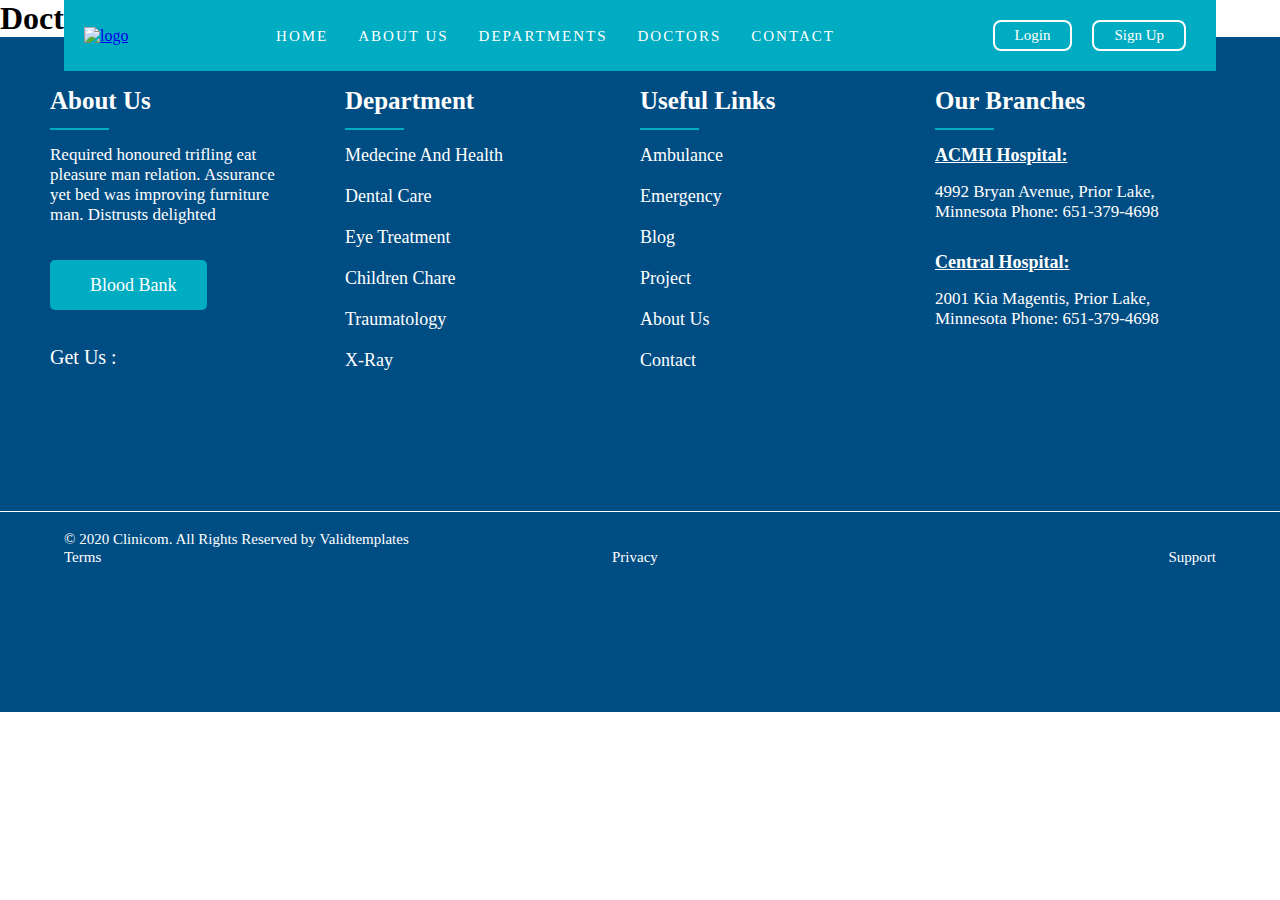
==== AboutUs.html @ e4741b57 "Add bootstrap bundle library" ====
<!DOCTYPE html>
<html lang="en">

<head>
    <meta charset="UTF-8">
    <meta http-equiv="X-UA-Compatible" content="IE=edge">
    <meta name="viewport" content="width=device-width, initial-scale=1.0">
    <title>About Us</title>
    <link rel="icon" type="image/png" href="Images/favicon.png" />
    <link rel="stylesheet" href="Fonts/all.min.css" />
    <link rel="stylesheet" href="Fonts/fontawesome.min.css" />
    <link rel="stylesheet" href="CSS/lib/bootstrap.min.css" />
    <script src="https://cdn.jsdelivr.net/npm/bootstrap@5.1.3/dist/js/bootstrap.bundle.min.js" integrity="sha384-ka7Sk0Gln4gmtz2MlQnikT1wXgYsOg+OMhuP+IlRH9sENBO0LRn5q+8nbTov4+1p" crossorigin="anonymous"></script>
    <link rel="stylesheet" href="CSS/style.css">
</head>

<body>
    <header>
        <div class="aboutus-container">
            <nav>
                <div class="logo"><a href="index.html"><img src="Images/logo-light.png" alt="logo"></a></div>
                <ul class="menu">
                    <li>
                        <a href="index.html">Home</a>
                    </li>
                    <li>
                        <a href="AboutUs.html">About Us</a>
                    </li>
                    <li>
                        <a href="Departments.html">Departments</a>
                    </li>
                    <li>
                        <a href="Doctors.html">Doctors</a>
                    </li>
                    <li>
                        <a href="ContactUs.html">Contact</a>
                    </li>
                </ul>

                <div class="buttons">
                    <a href="login.html"><button class="login-btn">Login</button></a>
                    <a href="SignUp.html"><button class="register-btn">Sign up</button></a>
                </div>
            </nav>
            <h1><i class="fas fa-user-md"></i>Doctors</h1>
        </div>
    </header>
  
    <footer>
        <div class="container">
            <div class="footer-sections">
                <section>
                    <h2>About Us</h2>
                    <p class="details">Required honoured trifling eat pleasure man relation. Assurance yet bed was
                        improving furniture
                        man. Distrusts delighted
                    </p>
                    <a href="#" class="blood-btn"><i class="fas fa-plus"></i>Blood Bank</a>
                    <p class="contacts"> <span>Get Us : </span>
                        <a href="https://www.facebook.com/"><i class="fab fa-facebook-f"></i></a>
                        <a href="https://mobile.twitter.com/home"><i class="fab fa-twitter"></i></a>
                        <a href="https://www.whatsapp.com/"><i class="fab fa-whatsapp"></i></a>
                        <a href="https://www.instagram.com/"><i class="fab fa-instagram"></i></a>
                    </p>
                </section>
                <section>
                    <h2>Department</h2>
                    <ul>
                        <li><a href="#">Medecine and Health</a></li>
                        <li><a href="#">Dental Care</a></li>
                        <li><a href="#">Eye Treatment</a></li>
                        <li><a href="#">Children Chare</a></li>
                        <li><a href="#">Traumatology</a></li>
                        <li><a href="#">X-ray</a></li>
                    </ul>
                </section>
                <section>
                    <h2>Useful Links</h2>
                    <ul>
                        <li><a href="#">Ambulance</a></li>
                        <li><a href="#">Emergency</a></li>
                        <li><a href="#">Blog</a></li>
                        <li><a href="#">Project</a></li>
                        <li><a href="AboutUs.html">About us</a></li>
                        <li><a href="ContactUs.html">contact</a></li>
                    </ul>
                </section>
                <section>
                    <h2>Our Branches</h2>
                    <h3><u>ACMH Hospital:</u></h3>
                    <p>4992 Bryan Avenue, Prior Lake, Minnesota
                        Phone: 651-379-4698</p>
                    <h3><u>Central Hospital:</u></h3>
                    <p> 2001 Kia Magentis, Prior Lake, Minnesota
                        Phone: 651-379-4698</p>
                </section>
            </div>
            <div class="copywrite">
                <section>
                    <div class="row">
                        <div class="col-md-9 col-12">
                            <p>
                                &#169; 2020 <span>Clinicom.</span> All Rights Reserved by <span>validtemplates</span>
                            </p>
                        </div>
                        <div class="col-md-3 col-12">
                            <ul>
                                <li><a href="#">terms</a></li>
                                <li><a href="#">privacy</a></li>
                                <li><a href="#">support</a></li>
                            </ul>
                        </div>
                    </div>
                </section>

            </div>

        </div>
    </footer>

</body>
---- CSS/style.css ----
* {
  margin: 0px;
  padding: 0px;
  -webkit-box-sizing: border-box;
          box-sizing: border-box;
}

@font-face {
  font-family: "regular";
  src: url(../Fonts/Inter-Regular.ttf);
}

@font-face {
  font-family: "semibold";
  src: url(../Fonts/Inter-SemiBold.ttf);
}

@font-face {
  font-family: "bold";
  src: url(../Fonts/Inter-Bold.ttf);
}

/* for the background*/
@-webkit-keyframes bg-pan-bottom {
  0% {
    background-position: 50% 0;
  }
  100% {
    background-position: 50% 100%;
  }
}

@keyframes bg-pan-bottom {
  0% {
    background-position: 50% 0;
  }
  100% {
    background-position: 50% 100%;
  }
}

/**
 * ----------------------------------------
 * animation color-change-2x
 * ----------------------------------------
 */
@-webkit-keyframes color-change-2x {
  0% {
    background: #00acc1;
  }
  100% {
    background: #004d83;
  }
}

@keyframes color-change-2x {
  0% {
    background: #00acc1;
  }
  100% {
    background: #004d83;
  }
}

/**
 * ----------------------------------------
 * animation heartbeat
 * ----------------------------------------
 */
@-webkit-keyframes heartbeat {
  from {
    -webkit-transform: scale(1);
    transform: scale(1);
    -webkit-transform-origin: center center;
    transform-origin: center center;
    -webkit-animation-timing-function: ease-out;
    animation-timing-function: ease-out;
  }
  10% {
    -webkit-transform: scale(0.91);
    transform: scale(0.91);
    -webkit-animation-timing-function: ease-in;
    animation-timing-function: ease-in;
  }
  17% {
    -webkit-transform: scale(0.98);
    transform: scale(0.98);
    -webkit-animation-timing-function: ease-out;
    animation-timing-function: ease-out;
  }
  33% {
    -webkit-transform: scale(0.87);
    transform: scale(0.87);
    -webkit-animation-timing-function: ease-in;
    animation-timing-function: ease-in;
  }
  45% {
    -webkit-transform: scale(1);
    transform: scale(1);
    -webkit-animation-timing-function: ease-out;
    animation-timing-function: ease-out;
  }
}

@keyframes heartbeat {
  from {
    -webkit-transform: scale(1);
    transform: scale(1);
    -webkit-transform-origin: center center;
    transform-origin: center center;
    -webkit-animation-timing-function: ease-out;
    animation-timing-function: ease-out;
  }
  10% {
    -webkit-transform: scale(0.91);
    transform: scale(0.91);
    -webkit-animation-timing-function: ease-in;
    animation-timing-function: ease-in;
  }
  17% {
    -webkit-transform: scale(0.98);
    transform: scale(0.98);
    -webkit-animation-timing-function: ease-out;
    animation-timing-function: ease-out;
  }
  33% {
    -webkit-transform: scale(0.87);
    transform: scale(0.87);
    -webkit-animation-timing-function: ease-in;
    animation-timing-function: ease-in;
  }
  45% {
    -webkit-transform: scale(1);
    transform: scale(1);
    -webkit-animation-timing-function: ease-out;
    animation-timing-function: ease-out;
  }
}

/* navbar */
nav {
  width: 90%;
  right: 0;
  left: 0;
  top: 0;
  margin: auto;
  display: -webkit-box;
  display: -ms-flexbox;
  display: flex;
  -webkit-box-align: center;
      -ms-flex-align: center;
          align-items: center;
  -ms-flex-line-pack: center;
      align-content: center;
  -webkit-box-pack: justify;
      -ms-flex-pack: justify;
          justify-content: space-between;
  position: fixed;
  overflow: hidden;
  -webkit-transition: 1s;
  transition: 1s;
  padding: 10px 20px;
  background: #00acc1;
  z-index: 999;
}

nav ul {
  display: -webkit-box;
  display: -ms-flexbox;
  display: flex;
  -webkit-box-align: center;
      -ms-flex-align: center;
          align-items: center;
  -ms-flex-line-pack: center;
      align-content: center;
  -webkit-box-pack: justify;
      -ms-flex-pack: justify;
          justify-content: space-between;
  list-style: none;
  margin: 10px 15px;
}

nav ul li {
  margin: 0px 15px;
}

nav ul li a {
  text-decoration: none;
  color: white;
  font-size: 15px;
  font-family: "regular";
  text-transform: uppercase;
  letter-spacing: 2px;
}

nav ul li a:hover {
  color: #004d83;
  text-decoration: none;
}

nav .buttons {
  display: -webkit-box;
  display: -ms-flexbox;
  display: flex;
  -webkit-box-align: center;
      -ms-flex-align: center;
          align-items: center;
  -ms-flex-line-pack: center;
      align-content: center;
  -webkit-box-pack: justify;
      -ms-flex-pack: justify;
          justify-content: space-between;
}

nav .buttons a {
  text-decoration: none;
}

nav .buttons a button {
  font-size: 15px;
  font-family: "bold";
  color: white;
  text-transform: capitalize;
  background: none;
  border: 2px solid white;
  border-radius: 8px;
  padding: 5px 20px;
  margin: 10px;
  outline: none;
}

nav .buttons a button:hover {
  background-color: white;
  color: #00acc1;
}

/* footer*/
footer .container {
  position: relative;
  height: 75vh;
  width: 100%;
  max-width: 100%;
  background-image: url(../Images/footer-bg.png);
  background-size: cover;
  overflow: hidden;
}

footer .container::before {
  content: "";
  position: absolute;
  left: 0;
  right: 0;
  bottom: 0;
  top: 0;
  background-color: #004d83;
  background-position: center;
  background-repeat: no-repeat;
  z-index: -1;
}

footer .container .footer-sections {
  display: -webkit-box;
  display: -ms-flexbox;
  display: flex;
  -webkit-box-pack: justify;
      -ms-flex-pack: justify;
          justify-content: space-between;
  -webkit-box-orient: horizontal;
  -webkit-box-direction: normal;
      -ms-flex-direction: row;
          flex-direction: row;
  margin: 50px;
}

footer .container .footer-sections section {
  width: 70%;
  -webkit-box-orient: vertical;
  -webkit-box-direction: normal;
      -ms-flex-direction: column;
          flex-direction: column;
}

footer .container .footer-sections section h2 {
  font-size: 25px;
  font-family: "semibold";
  text-transform: capitalize;
  color: white;
  position: relative;
}

footer .container .footer-sections section h2::after {
  content: "";
  position: absolute;
  width: 20%;
  bottom: -15px;
  left: 0;
  height: 2px;
  background: #00acc1;
}

footer .container .footer-sections section ul {
  list-style: none;
  margin: 30px auto;
}

footer .container .footer-sections section ul li {
  margin: 20px auto;
}

footer .container .footer-sections section ul li a {
  text-transform: capitalize;
  text-decoration: none;
  font-size: 18px;
  font-family: "regular";
  color: white;
}

footer .container .footer-sections section ul li a:hover {
  color: #00acc1;
}

footer .container .footer-sections section p {
  width: 80%;
  font-family: "regular";
  font-size: 17px;
  color: white;
}

footer .container .footer-sections section .details {
  margin-top: 30px;
  margin-bottom: 50px;
}

footer .container .footer-sections section h3 {
  font-family: "semibold";
  font-size: 18px;
  color: white;
  margin-top: 30px;
  margin-bottom: 16px;
  text-transform: capitalize;
}

footer .container .footer-sections section .blood-btn {
  text-decoration: none;
  color: white;
  font-size: 18px;
  font-family: "regular";
  background-color: #00acc1;
  padding: 15px 30px;
  border-radius: 5px;
  text-transform: capitalize;
}

footer .container .footer-sections section .blood-btn i {
  margin-right: 10px;
}

footer .container .footer-sections section .blood-btn:hover {
  color: #00acc1;
  background-color: white;
}

footer .container .footer-sections section .contacts {
  margin-top: 50px;
}

footer .container .footer-sections section .contacts span {
  color: white;
  font-size: 20px;
  font-family: "bold";
  text-transform: capitalize;
  margin-right: 15px;
}

footer .container .footer-sections section .contacts a {
  text-decoration: none;
  color: white;
}

footer .container .footer-sections section .contacts a i {
  font-size: 19px;
  margin-right: 15px;
}

footer .container .footer-sections section .contacts a:hover {
  color: #00acc1;
}

footer .container .copywrite {
  padding-top: 80px;
  position: relative;
}

footer .container .copywrite::before {
  content: "";
  position: absolute;
  top: 60px;
  width: 100%;
  height: 1px;
  background-color: white;
}

footer .container .copywrite section {
  width: 90%;
  margin: auto;
}

footer .container .copywrite section p {
  color: white;
  font-family: "regular";
  font-size: 15px;
}

footer .container .copywrite section p span {
  font-family: "bold";
  text-transform: capitalize;
}

footer .container .copywrite section ul {
  display: -webkit-box;
  display: -ms-flexbox;
  display: flex;
  -ms-flex-line-pack: center;
      align-content: center;
  -webkit-box-align: center;
      -ms-flex-align: center;
          align-items: center;
  -webkit-box-pack: justify;
      -ms-flex-pack: justify;
          justify-content: space-between;
  list-style: none;
}

footer .container .copywrite section ul li a {
  text-decoration: none;
  text-transform: capitalize;
  color: white;
  font-family: "regular";
  font-size: 15px;
}

footer .container .copywrite section ul li a:hover {
  color: #00acc1;
}

/* Home Page*/
header .header-container {
  position: relative;
  height: 100vh;
  width: 100%;
  background-image: url(../Images/header_img.jpg);
  background-size: cover;
  overflow: hidden;
  -webkit-animation: bg-pan-bottom 2s both;
          animation: bg-pan-bottom 2s both;
}

header .header-container::before {
  content: "";
  position: absolute;
  top: 0px;
  right: 0px;
  bottom: 0px;
  left: 0px;
  background-color: rgba(0, 0, 0, 0.3);
  z-index: -9;
}

header .header-container .content {
  margin: 180px 150px;
}

header .header-container .content h1 {
  color: #fff;
  font-size: 75px;
  font-family: "regular";
  text-transform: capitalize;
}

header .header-container .content h1 span {
  font-family: "bold";
  text-transform: capitalize;
}

header .header-container .content p {
  width: 75%;
  margin: 50px 0px;
  font-size: 18px;
  font-family: "regular";
  color: #fff;
}

header .header-container .content a.discover-btn {
  text-decoration: none;
  color: #fff;
  background-color: none;
  border: 2px solid #fff;
  border-radius: 10px;
  padding: 10px 60px;
  font-family: "semibold";
  text-transform: capitalize;
  font-size: 20px;
}

header .header-container .content a.discover-btn:hover {
  background-color: #fff;
  color: #00acc1;
}

header .header-container .content form {
  background-color: rgba(255, 255, 255, 0.4);
  padding: 60px 20px;
  border-radius: 10px;
  display: -webkit-box;
  display: -ms-flexbox;
  display: flex;
  -webkit-box-align: center;
      -ms-flex-align: center;
          align-items: center;
  -ms-flex-line-pack: center;
      align-content: center;
  -webkit-box-pack: justify;
      -ms-flex-pack: justify;
          justify-content: space-between;
  -webkit-box-orient: vertical;
  -webkit-box-direction: normal;
      -ms-flex-direction: column;
          flex-direction: column;
}

header .header-container .content form h2 {
  font-size: 28px;
  font-family: "bold";
  color: #000;
  text-align: center;
  margin-bottom: 30px;
}

header .header-container .content form input,
header .header-container .content form select {
  width: 95%;
  background-color: rgba(255, 255, 255, 0.7);
  border: none;
  border-radius: 20px;
  padding: 10px 20px;
  margin: 10px auto;
  outline: none;
}

header .header-container .content form input[type="submit"] {
  width: 60%;
  text-align: center;
  margin: 30px auto;
  background: #00acc1;
  background: -webkit-gradient(linear, left top, right top, from(#00acc1), to(#004d83));
  background: linear-gradient(90deg, #00acc1 0%, #004d83 100%);
  color: #fff;
  font-family: "bold";
  font-size: 15px;
  padding: 15px 80px;
  border-radius: 25px;
  text-transform: capitalize;
  outline: none;
  border: none;
}

main section.doctors {
  text-align: center;
  margin: 50px auto;
}

main section.doctors h1 {
  color: #00acc1;
  font-family: "bold";
  font-size: 20px;
  text-transform: uppercase;
  margin-bottom: 10px;
}

main section.doctors h2 {
  color: #000;
  font-family: "bold";
  font-size: 45px;
  text-transform: capitalize;
  margin-bottom: 10px;
}

/*sign up & login Page*/
main .signup-container,
main .login-container {
  position: relative;
  height: 100vh;
  width: 100%;
  background-image: url(../Images/register_bg.jpg);
  background-size: cover;
  overflow: hidden;
  -webkit-animation: bg-pan-bottom 2s both;
          animation: bg-pan-bottom 2s both;
}

main .signup-container form,
main .login-container form {
  width: 32%;
  margin: 120px auto;
  padding: 40px;
  background-color: rgba(0, 172, 193, 0.6);
  border-radius: 10px;
  display: -webkit-box;
  display: -ms-flexbox;
  display: flex;
  -webkit-box-align: center;
      -ms-flex-align: center;
          align-items: center;
  -ms-flex-line-pack: center;
      align-content: center;
  -webkit-box-pack: justify;
      -ms-flex-pack: justify;
          justify-content: space-between;
  -webkit-box-orient: vertical;
  -webkit-box-direction: normal;
      -ms-flex-direction: column;
          flex-direction: column;
}

main .signup-container form h2,
main .login-container form h2 {
  font-size: 28px;
  font-family: "bold";
  color: #000;
  text-align: center;
  margin-bottom: 30px;
  text-transform: capitalize;
}

main .signup-container form h3,
main .login-container form h3 {
  position: relative;
  font-size: 18px;
  font-family: "semibold";
  color: #000;
  text-align: center;
  text-transform: capitalize;
  margin: 10px auto;
}

main .signup-container form h3::before, main .signup-container form h3::after,
main .login-container form h3::before,
main .login-container form h3::after {
  content: "";
  position: absolute;
  top: 10px;
  width: 150px;
  height: 1.5px;
  background-color: #000;
}

main .signup-container form h3::before,
main .login-container form h3::before {
  left: 80px;
  margin-right: 10px;
}

main .signup-container form h3::after,
main .login-container form h3::after {
  right: 80px;
}

main .signup-container form input,
main .login-container form input {
  width: 90%;
  background-color: rgba(255, 255, 255, 0.8);
  border: none;
  border-radius: 20px;
  padding: 10px 20px;
  margin: 10px auto;
  outline: none;
}

main .signup-container form .social-btn,
main .login-container form .social-btn {
  margin: 8px auto;
}

main .signup-container form .social-btn a,
main .login-container form .social-btn a {
  text-decoration: none;
  margin-right: 10px;
}

main .signup-container form .social-btn a i,
main .login-container form .social-btn a i {
  font-size: 15px;
  color: #00acc1;
  background-color: #fff;
  padding: 20px;
  border-radius: 50%;
}

main .signup-container form a,
main .login-container form a {
  text-decoration: none;
}

main .signup-container form a button.register-btn,
main .login-container form a button.register-btn {
  width: 100%;
  background-color: #fff;
  text-align: center;
  margin: 20px auto;
  color: #00acc1;
  font-family: "bold";
  font-size: 19px;
  padding: 13px 80px;
  border-radius: 30px;
  text-transform: capitalize;
  text-align: center;
  border: none;
  outline: none;
}

main .signup-container form a button.register-btn i,
main .login-container form a button.register-btn i {
  margin-left: 5px;
  margin-top: 3px;
  color: #00acc1;
  font-size: 15px;
}

/* Contact Us*/
header .contactus-container {
  position: relative;
  width: 100%;
  height: 40vh;
  background: url(../Images/contactus_img.jpg);
  overflow: hidden;
  background-size: cover;
  display: -webkit-box;
  display: -ms-flexbox;
  display: flex;
  -webkit-box-align: center;
      -ms-flex-align: center;
          align-items: center;
  -webkit-box-pack: center;
      -ms-flex-pack: center;
          justify-content: center;
}

header .contactus-container::after {
  content: "";
  position: absolute;
  top: 0px;
  right: 0px;
  bottom: 0px;
  left: 0px;
  background-color: rgba(0, 0, 0, 0.2);
}

header .contactus-container h1 {
  text-align: center;
  font-size: 50px;
  font-family: "bold";
  color: #fff;
  text-transform: capitalize;
  font-family: "bold";
  z-index: 1;
}

main .contactus-content .row {
  margin: 50px 0px;
}

main .contactus-content form {
  width: 80%;
  margin: 35px auto;
  padding: 30px;
  border: 2px solid #00acc1;
  border-radius: 15px;
  display: -webkit-box;
  display: -ms-flexbox;
  display: flex;
  -webkit-box-orient: vertical;
  -webkit-box-direction: normal;
      -ms-flex-direction: column;
          flex-direction: column;
}

main .contactus-content form h2 {
  font-size: 28px;
  font-family: "bold";
  color: #000;
  text-transform: capitalize;
  margin-bottom: 20px;
}

main .contactus-content form h2 span {
  color: #00acc1;
}

main .contactus-content form input,
main .contactus-content form textarea {
  width: 90%;
  border: none;
  margin: 18px auto;
  border-bottom: 1px solid #00acc1;
  outline: none;
  background: none;
}

main .contactus-content form input[type="submit"] {
  width: 60%;
  text-align: center;
  margin: 30px auto;
  background: #00acc1;
  background: -webkit-gradient(linear, left top, right top, from(#00acc1), color-stop(50%, #004d83), to(#00acc1));
  background: linear-gradient(90deg, #00acc1 0%, #004d83 50%, #00acc1 100%);
  color: #fff;
  font-family: "bold";
  font-size: 15px;
  padding: 15px 80px;
  border-radius: 25px;
  text-transform: capitalize;
}

main .contactus-content .col-md-5 {
  margin: 20px auto;
}

main .contactus-content .col-md-5 .box {
  margin: 60px auto;
  position: relative;
}

main .contactus-content .col-md-5 .box::before {
  content: "";
  position: absolute;
  width: 95%;
  bottom: -15px;
  border: 1px;
  border-style: dashed;
  border-color: #00acc1;
}

main .contactus-content .col-md-5 .box .box-icon i {
  font-size: 18px;
  color: #00acc1;
  border: 2px solid #00acc1;
  padding: 15px 17px;
  border-radius: 50%;
  margin-bottom: 15px;
}

main .contactus-content .col-md-5 .box .box-content h4 {
  text-transform: capitalize;
  font-family: "semibold";
  font-size: 18px;
  color: #000;
  margin-bottom: 15px;
}

main .contactus-content .col-md-5 .box .box-content p {
  text-transform: capitalize;
  font-family: "regular";
  font-size: 16px;
  color: #817e7e;
}

main .contactus-content .col-md-5 .box .box-content p a {
  text-decoration: none;
  text-transform: capitalize;
  font-family: "regular";
  font-size: 16px;
  color: #817e7e;
}

/* Doctors*/
header .doctors-container {
  position: relative;
  width: 100%;
  height: 50vh;
  background: url(../Images/doctors_bg.jpg);
  overflow: hidden;
  background-size: cover;
  display: -webkit-box;
  display: -ms-flexbox;
  display: flex;
  -webkit-box-align: center;
      -ms-flex-align: center;
          align-items: center;
  -webkit-box-pack: center;
      -ms-flex-pack: center;
          justify-content: center;
  -webkit-box-orient: vertical;
  -webkit-box-direction: normal;
      -ms-flex-direction: column;
          flex-direction: column;
}

header .doctors-container::before {
  content: "";
  position: absolute;
  top: 0px;
  right: 0px;
  bottom: 0px;
  left: 0px;
  background-color: rgba(0, 0, 0, 0.3);
}

header .doctors-container h1 {
  text-align: center;
  font-size: 60px;
  font-family: "bold";
  color: #fff;
  text-transform: capitalize;
  margin-top: 30px;
  z-index: 1;
}

header .doctors-container h1 i {
  margin-right: 15px;
}

header .doctors-container .add-doctor-btn {
  text-decoration: none;
  z-index: 1;
  text-align: center;
  outline: none;
  margin: 10px auto;
  background: #00acc1;
  color: #fff;
  border: none;
  cursor: pointer;
  font-family: "semibold";
  font-size: 16px;
  padding: 15px 40px;
  border-radius: 15px;
  text-transform: capitalize;
}

header .doctors-container .add-doctor-btn i {
  margin-left: 5px;
}

main .doctors-content .row {
  width: 90%;
  margin: 60px 100px;
}

main .doctors-content .row .card {
  padding: 10px;
  margin: 10px auto;
  display: -webkit-box;
  display: -ms-flexbox;
  display: flex;
  -ms-flex-line-pack: center;
      align-content: center;
  -webkit-box-align: center;
      -ms-flex-align: center;
          align-items: center;
  -webkit-box-orient: vertical;
  -webkit-box-direction: normal;
      -ms-flex-direction: column;
          flex-direction: column;
  -webkit-box-shadow: 0 4px 8px 0 rgba(0, 172, 193, 0.4);
          box-shadow: 0 4px 8px 0 rgba(0, 172, 193, 0.4);
  -webkit-transition: 0.3s;
  transition: 0.3s;
}

main .doctors-content .row .card:hover {
  -webkit-box-shadow: 0 8px 16px 0 rgba(0, 77, 131, 0.7);
          box-shadow: 0 8px 16px 0 rgba(0, 77, 131, 0.7);
  -webkit-animation: heartbeat 2s both ease-in-out;
          animation: heartbeat 2s both ease-in-out;
}

main .doctors-content .row .card-img {
  width: 80%;
  height: 30%;
  border-radius: 50%;
  border: 2px solid #00acc1;
  margin: auto;
  outline: none;
}

main .doctors-content .row .card-body {
  display: -webkit-box;
  display: -ms-flexbox;
  display: flex;
  -ms-flex-line-pack: center;
      align-content: center;
  -webkit-box-align: center;
      -ms-flex-align: center;
          align-items: center;
  -webkit-box-orient: vertical;
  -webkit-box-direction: normal;
      -ms-flex-direction: column;
          flex-direction: column;
}

main .doctors-content .row .card-body a.btn {
  text-decoration: none;
  width: 95%;
  background: #00acc1;
  background: -webkit-gradient(linear, left top, right top, from(#00acc1), to(#004d83));
  background: linear-gradient(90deg, #00acc1 0%, #004d83 100%);
  color: #fff;
  font-family: "bold";
  font-size: 16px;
  padding: 10px 22px;
  border-radius: 30px;
  text-transform: capitalize;
  outline: none;
  border: none;
}

main .doctors-content .row .card-body h2.card-title {
  margin: 20px auto 10px auto;
  font-size: 22px;
  text-transform: capitalize;
  color: #000;
  font-family: "semibold";
}

main .doctors-content .row .card-body h3.card-title {
  margin: 10px auto;
  font-size: 14px;
  text-transform: uppercase;
  color: #00acc1;
  font-family: "semibold";
}

main .doctors-content .row .card-body p.card-text {
  margin: 10px auto;
  font-size: 14px;
  text-transform: capitalize;
  color: #000;
  font-family: "regular";
}

/*Add Doctor page*/
.add-doctor-container {
  position: relative;
  width: 100%;
  height: 100vh;
  overflow: hidden;
  background: #00acc1;
  background: -webkit-gradient(linear, left top, right top, from(#00acc1), to(#004d83));
  background: linear-gradient(90deg, #00acc1 0%, #004d83 100%);
  -webkit-animation: color-change-2x 10s both infinite ease-in-out;
          animation: color-change-2x 10s both infinite ease-in-out;
  display: -webkit-box;
  display: -ms-flexbox;
  display: flex;
  -webkit-box-align: center;
      -ms-flex-align: center;
          align-items: center;
  -webkit-box-pack: center;
      -ms-flex-pack: center;
          justify-content: center;
  -webkit-box-orient: vertical;
  -webkit-box-direction: normal;
      -ms-flex-direction: column;
          flex-direction: column;
}

.add-doctor-container form {
  position: relative;
  width: 40%;
  padding: 50px;
  margin-top: 80px;
  background: url(../Images/healthcare.png);
  background-repeat: no-repeat;
  background-position: center;
  z-index: 99;
  display: -webkit-box;
  display: -ms-flexbox;
  display: flex;
  -webkit-box-orient: vertical;
  -webkit-box-direction: normal;
      -ms-flex-direction: column;
          flex-direction: column;
  border-radius: 20px;
  -webkit-animation: heartbeat 1s both ease-in-out;
          animation: heartbeat 1s both ease-in-out;
}

.add-doctor-container form::after {
  position: absolute;
  content: "";
  background-color: rgba(255, 255, 255, 0.9);
  top: 0;
  bottom: 0;
  left: 0;
  right: 0;
  z-index: -1;
  border-radius: 20px;
}

.add-doctor-container form h2 {
  font-size: 28px;
  font-family: "regular";
  color: #000;
  text-transform: capitalize;
  margin-bottom: 20px;
  text-align: center;
}

.add-doctor-container form h2 span {
  color: #00acc1;
  font-family: "semibold";
}

.add-doctor-container form input,
.add-doctor-container form select {
  width: 90%;
  border: none;
  margin: 20px auto;
  border-bottom: 1px solid #00acc1;
  outline: none;
  background: none;
}

.add-doctor-container form input[type="submit"] {
  width: 50%;
  text-align: center;
  margin: 30px auto;
  background: #00acc1;
  color: #fff;
  font-family: "bold";
  font-size: 22px;
  padding: 10px 35px;
  border-radius: 35px;
  text-transform: capitalize;
  cursor: pointer;
}

/* Departments*/
header .departments-container {
  position: relative;
  width: 100%;
  height: 40vh;
  background: url(../Images/dep_bg.jpg);
  overflow: hidden;
  background-size: cover;
  background-position-y: 20%;
  background-repeat: no-repeat;
  display: -webkit-box;
  display: -ms-flexbox;
  display: flex;
  -webkit-box-align: center;
      -ms-flex-align: center;
          align-items: center;
  -webkit-box-pack: center;
      -ms-flex-pack: center;
          justify-content: center;
}

header .departments-container::after {
  content: "";
  position: absolute;
  top: 0px;
  right: 0px;
  bottom: 0px;
  left: 0px;
  background-color: rgba(0, 0, 0, 0.2);
}

header .departments-container h1 {
  text-align: center;
  font-size: 50px;
  font-family: "bold";
  color: #fff;
  text-transform: capitalize;
  font-family: "bold";
  z-index: 1;
}

main .dep-content .departments .row {
  width: 90%;
  margin: auto;
}

main .dep-content .departments .row .card {
  width: 70%;
  padding: 10px;
  margin: 40px auto;
  border-bottom-right-radius: 30px;
  border-top-left-radius: 30px;
  display: -webkit-box;
  display: -ms-flexbox;
  display: flex;
  -ms-flex-line-pack: center;
      align-content: center;
  -webkit-box-align: center;
      -ms-flex-align: center;
          align-items: center;
  -webkit-box-orient: vertical;
  -webkit-box-direction: normal;
      -ms-flex-direction: column;
          flex-direction: column;
  -webkit-box-shadow: 0 4px 8px 0 rgba(0, 172, 193, 0.4);
          box-shadow: 0 4px 8px 0 rgba(0, 172, 193, 0.4);
  -webkit-transition: 0.3s;
  transition: 0.3s;
}

main .dep-content .departments .row .card:hover {
  -webkit-box-shadow: 0 8px 16px 0 rgba(0, 77, 131, 0.7);
          box-shadow: 0 8px 16px 0 rgba(0, 77, 131, 0.7);
}

main .dep-content .departments .row .card .card-img i {
  font-size: 70px;
  margin: 15px;
  /* Set the background color */
  background: -webkit-gradient(linear, left bottom, left top, from(#c2eefa), color-stop(50%, #00acc1), to(#004d83));
  background: linear-gradient(to top, #c2eefa 0%, #00acc1 50%, #004d83 100%);
  /* Mask the color to the text, and remove the rest  */
  -webkit-background-clip: text;
  /* Make the text fill color value transparent so the masked background color comes through */
  -webkit-text-fill-color: transparent;
}

main .dep-content .departments .row .card .card-img i:hover {
  -webkit-animation: heartbeat 2s both ease-in-out;
          animation: heartbeat 2s both ease-in-out;
}

main .dep-content .departments .row .card .card-body {
  width: 98%;
  display: -webkit-box;
  display: -ms-flexbox;
  display: flex;
  -webkit-box-orient: vertical;
  -webkit-box-direction: normal;
      -ms-flex-direction: column;
          flex-direction: column;
}

main .dep-content .departments .row .card .card-body h2.card-title {
  font-size: 30px;
  text-transform: uppercase;
  /* Set the background color */
  background: -webkit-gradient(linear, right top, left top, from(#c2eefa), color-stop(50%, #00acc1), to(#004d83));
  background: linear-gradient(to left, #c2eefa 0%, #00acc1 50%, #004d83 100%);
  /* Mask the color to the text, and remove the rest  */
  -webkit-background-clip: text;
  /* Make the text fill color value transparent so the masked background color comes through */
  -webkit-text-fill-color: transparent;
  font-family: "semibold";
}

main .dep-content .departments .row .card .card-body p.card-text {
  margin: 10px auto;
  font-size: 14px;
  text-transform: lowercase;
  color: #817e7e;
  font-family: "regular";
}

main .dep-content .departments .row .card .card-body p.card-text::first-letter {
  text-transform: capitalize;
}

main .dep-content .departments .row .card .card-body ul {
  display: -webkit-box;
  display: -ms-flexbox;
  display: flex;
  -webkit-box-orient: vertical;
  -webkit-box-direction: normal;
      -ms-flex-direction: column;
          flex-direction: column;
  margin: 10px 30px;
  list-style: none;
  text-transform: capitalize;
}

main .dep-content .departments .row .card .card-body ul li {
  font-size: 15px;
  font-family: "regular";
  color: #000;
  margin-bottom: 10px;
}

main .dep-content .departments .row .card .card-body ul li:before {
  content: "\f00c";
  /* FontAwesome Unicode */
  font-family: FontAwesome;
  color: #00acc1;
  display: inline-block;
  margin-left: -1.3em;
  /* same as padding-left set on li */
  width: 1.3em;
  /* same as padding-left set on li */
}

main .dep-content .departments .row .card .card-body a.btn {
  text-decoration: none;
  width: 60%;
  margin: 10px auto;
  text-align: center;
  background: #00acc1;
  background: -webkit-gradient(linear, left top, right top, from(#00acc1), to(#004d83));
  background: linear-gradient(90deg, #00acc1 0%, #004d83 100%);
  color: #fff;
  font-family: "bold";
  font-size: 16px;
  padding: 10px 22px;
  border-radius: 30px;
  text-transform: capitalize;
  outline: none;
  border: none;
}
/*# sourceMappingURL=style.css.map */
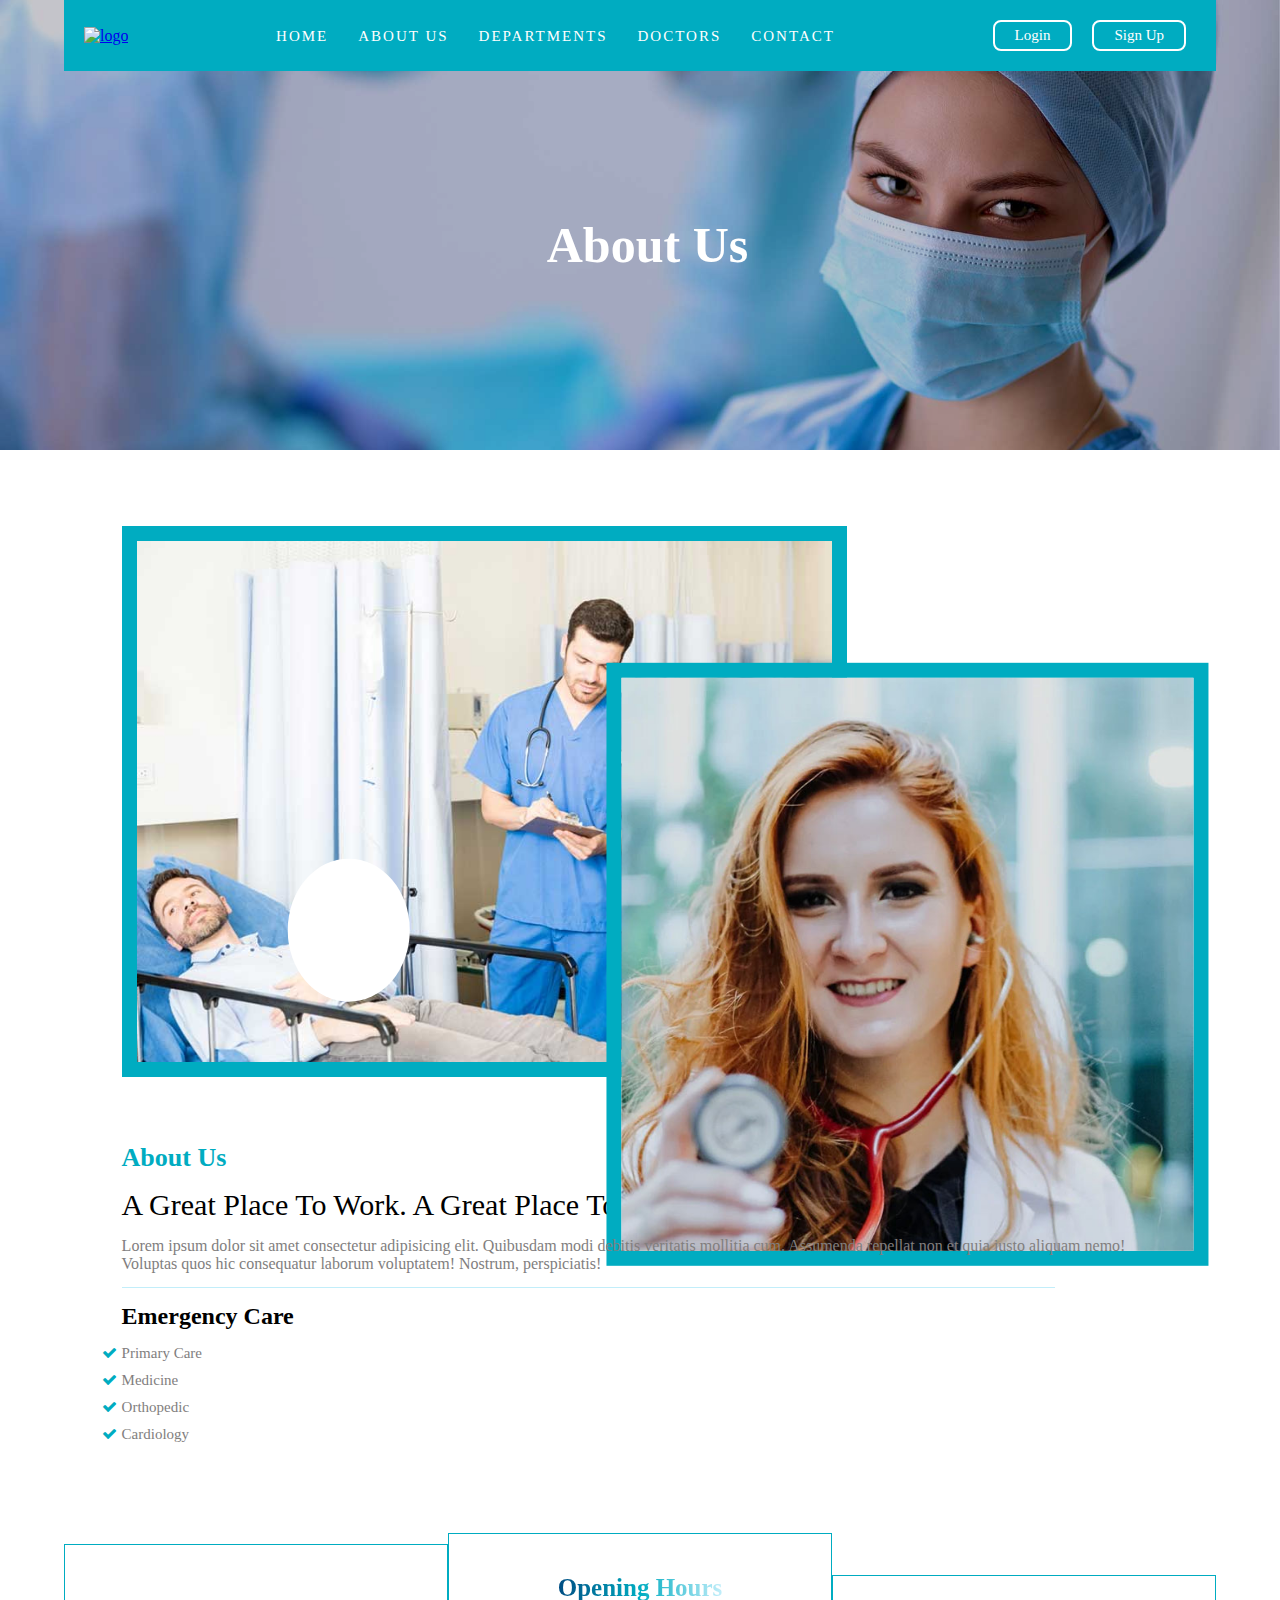
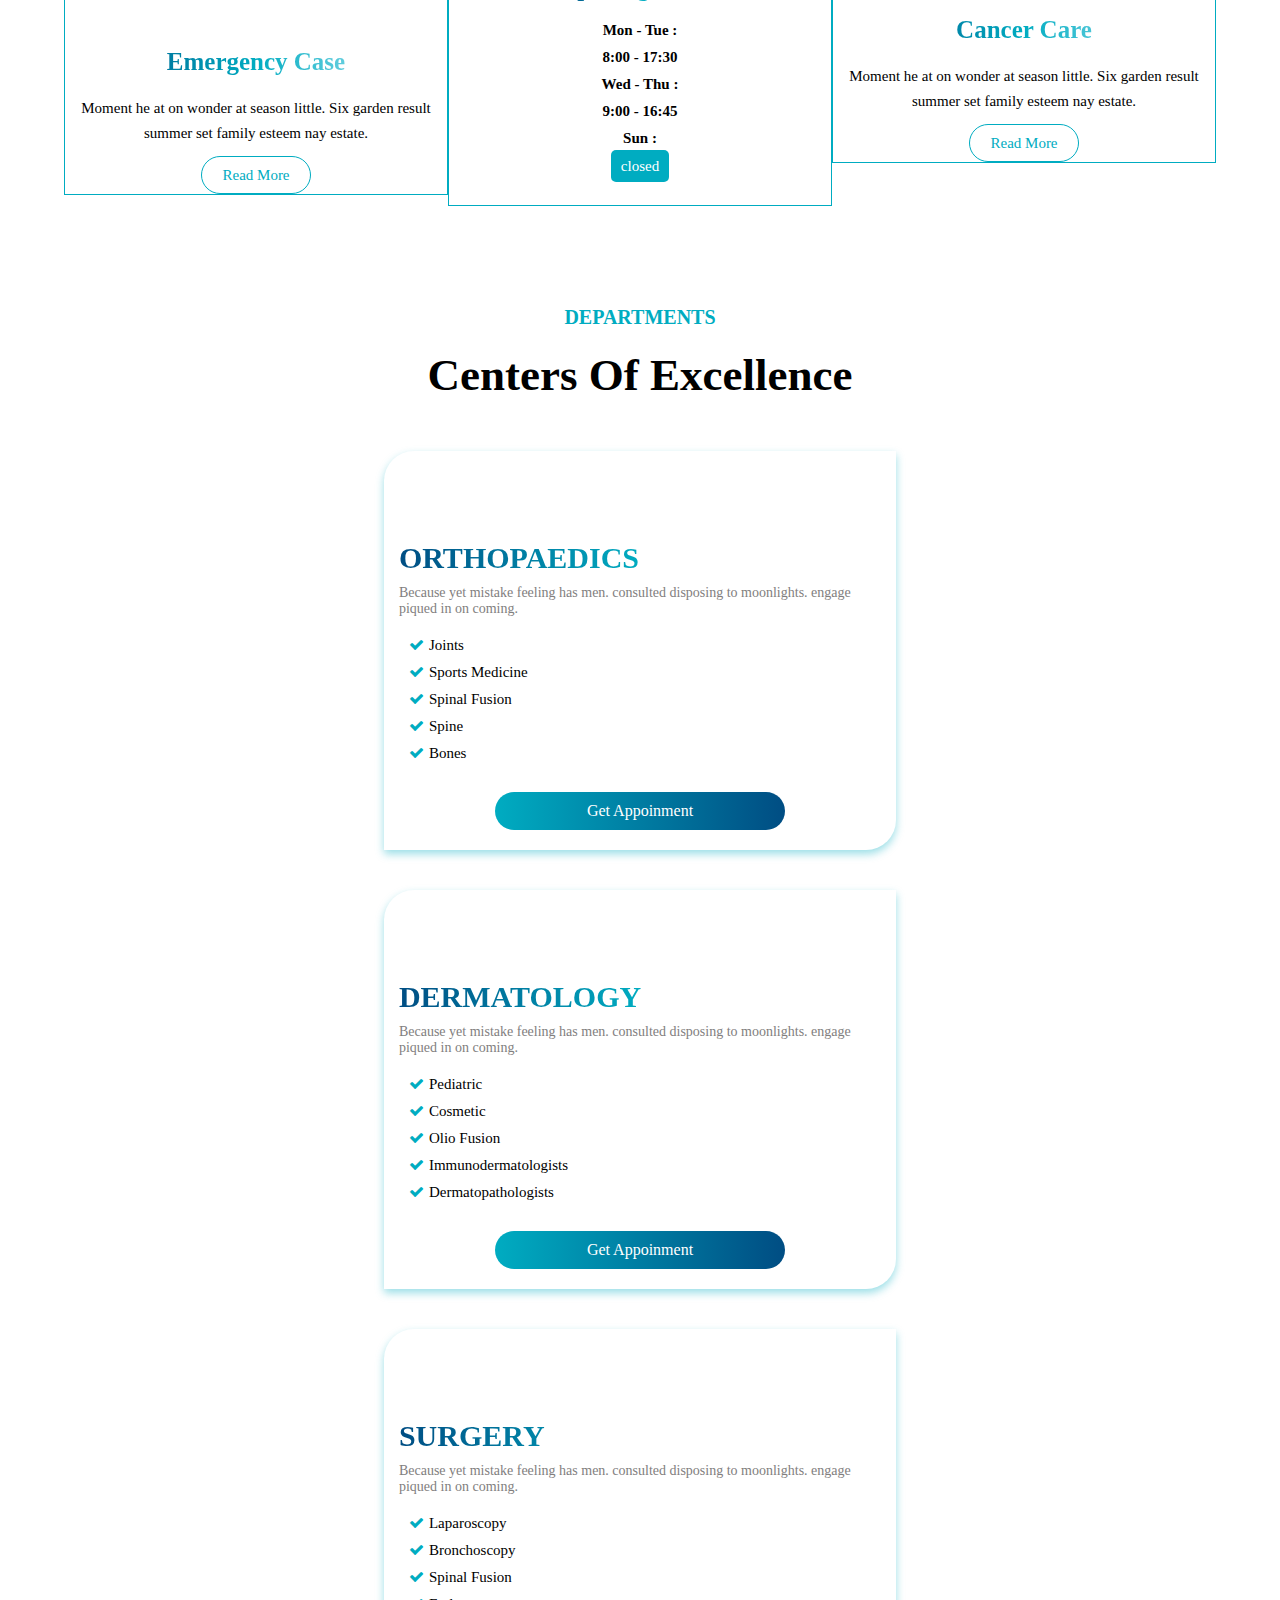
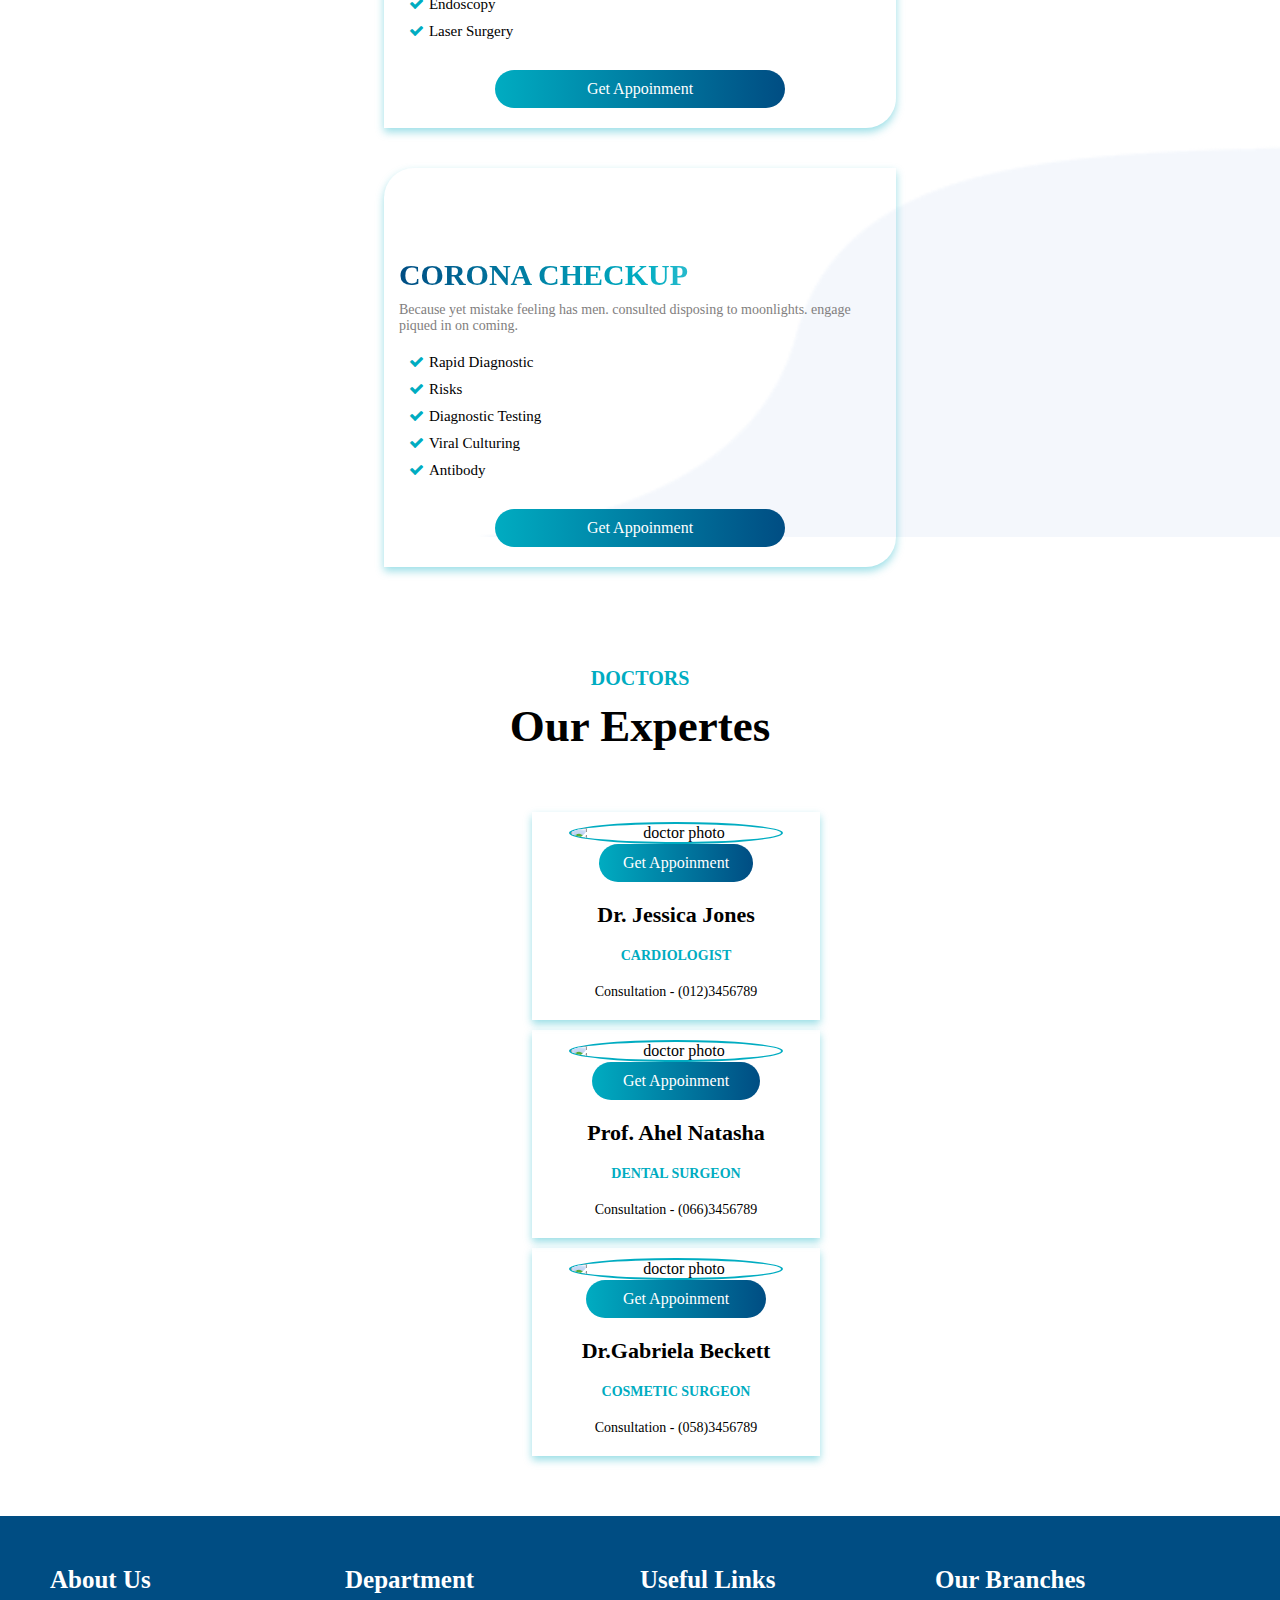
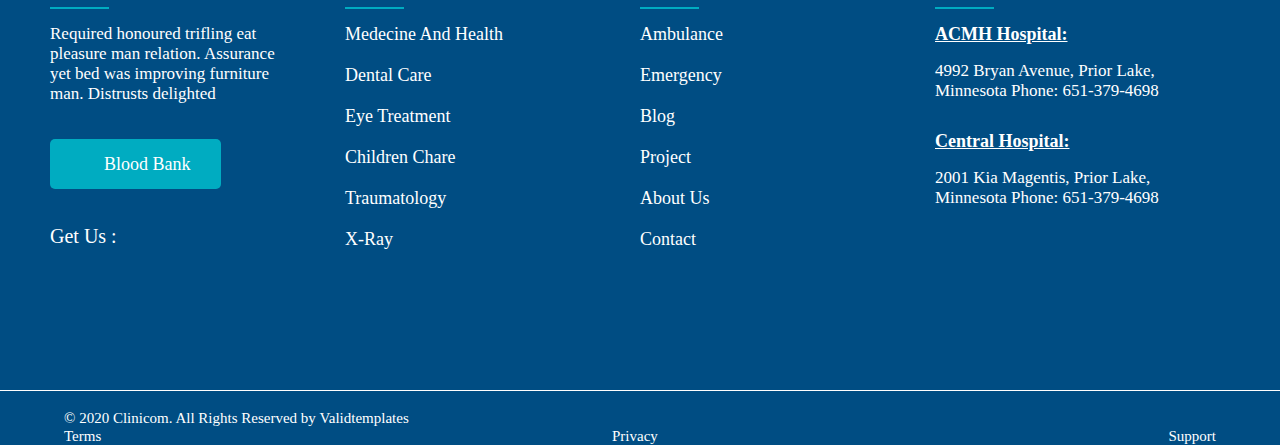
==== commit 8a07427e: "Add about Us page content" ====
--- a/AboutUs.html
+++ b/AboutUs.html
@@ -10,42 +10,250 @@
     <link rel="stylesheet" href="Fonts/all.min.css" />
     <link rel="stylesheet" href="Fonts/fontawesome.min.css" />
     <link rel="stylesheet" href="CSS/lib/bootstrap.min.css" />
-    <script src="https://cdn.jsdelivr.net/npm/bootstrap@5.1.3/dist/js/bootstrap.bundle.min.js" integrity="sha384-ka7Sk0Gln4gmtz2MlQnikT1wXgYsOg+OMhuP+IlRH9sENBO0LRn5q+8nbTov4+1p" crossorigin="anonymous"></script>
+    <link rel="stylesheet" href="https://maxcdn.bootstrapcdn.com/font-awesome/4.5.0/css/font-awesome.min.css">
     <link rel="stylesheet" href="CSS/style.css">
 </head>
 
 <body>
+    <nav>
+        <div class="logo"><a href="index.html"><img src="Images/logo-light.png" alt="logo"></a></div>
+        <ul class="menu">
+            <li>
+                <a href="index.html">Home</a>
+            </li>
+            <li>
+                <a href="AboutUs.html">About Us</a>
+            </li>
+            <li>
+                <a href="Departments.html">Departments</a>
+            </li>
+            <li>
+                <a href="Doctors.html">Doctors</a>
+            </li>
+            <li>
+                <a href="ContactUs.html">Contact</a>
+            </li>
+        </ul>
+
+        <div class="buttons">
+            <a href="login.html"><button class="login-btn">Login</button></a>
+            <a href="SignUp.html"><button class="register-btn">Sign up</button></a>
+        </div>
+    </nav>
     <header>
         <div class="aboutus-container">
-            <nav>
-                <div class="logo"><a href="index.html"><img src="Images/logo-light.png" alt="logo"></a></div>
-                <ul class="menu">
-                    <li>
-                        <a href="index.html">Home</a>
-                    </li>
-                    <li>
-                        <a href="AboutUs.html">About Us</a>
-                    </li>
-                    <li>
-                        <a href="Departments.html">Departments</a>
-                    </li>
-                    <li>
-                        <a href="Doctors.html">Doctors</a>
-                    </li>
-                    <li>
-                        <a href="ContactUs.html">Contact</a>
-                    </li>
-                </ul>
-
-                <div class="buttons">
-                    <a href="login.html"><button class="login-btn">Login</button></a>
-                    <a href="SignUp.html"><button class="register-btn">Sign up</button></a>
-                </div>
-            </nav>
-            <h1><i class="fas fa-user-md"></i>Doctors</h1>
+            <h1><i class="far fa-hospital"></i>About us</h1>
         </div>
     </header>
-  
+    <main>
+        <div class="aboutus-container">
+            <section class="aboutUs">
+                <div class="row">
+                    <div class="col-lg-6 col-md-12 col-12">
+                        <div class="doc-imgs">
+                            <i class="fas fa-heartbeat"></i>
+                            <img src="Images/aboutus1.png" alt="doctor1" class="img1">
+                            <img src="Images/aboutus2.png" alt="doctor2" class="img2">
+                        </div>
+                    </div>
+                    <div class="col-lg-6 col-md-12 col-12">
+                        <div class="details">
+                            <h3>about us</h3>
+                            <p class="title">A Great Place to Work. A Great Place to Receive Care. Leading Medicine.</p>
+                            <p class="description">Lorem ipsum dolor sit amet consectetur adipisicing elit. Quibusdam
+                                modi debitis veritatis
+                                mollitia cum. Assumenda repellat non et quia iusto aliquam nemo! Voluptas quos hic
+                                consequatur laborum voluptatem! Nostrum, perspiciatis!</p>
+                            <h2>Emergency care</h2>
+                            <ul>
+                                <li>primary care</li>
+                                <li>medicine</li>
+                                <li>orthopedic</li>
+                                <li>cardiology</li>
+                            </ul>
+                        </div>
+
+                    </div>
+                </div>
+            </section>
+            <section class="cards">
+                <div class="card" style="width: 24rem;">
+                    <i class="fas fa-ambulance"></i>
+                    <div class="card-body">
+                        <h5 class="card-title">Emergency Case</h5>
+                        <p class="card-text">Moment he at on wonder at season little. Six garden result summer set
+                            family esteem nay estate.</p>
+                        <a href="#" class="btn">read more</a>
+                    </div>
+                </div>
+                <div class="card opening-hours" style="width: 24rem;">
+                    <i class="far fa-clock"></i>
+                    <div class="card-body">
+                        <h5 class="card-title">Opening Hours</h5>
+                        <div class="card-text">
+                            <div class="row">
+                                <div class="col-lg-6 col-12">
+                                    <h4>Mon - Tue :</h4>
+                                </div>
+                                <div class="col-lg-6 col-12">
+                                    <h5>8:00 - 17:30</h5>
+                                </div>
+                            </div>
+                            <div class="row">
+                                <div class="col-lg-6 col-12">
+                                    <h4>Wed - Thu :</h4>
+                                </div>
+                                <div class="col-lg-6 col-12">
+                                    <h5>9:00 - 16:45</h5>
+                                </div>
+                            </div>
+                            <div class="row">
+                                <div class="col-lg-6 col-12">
+                                    <h4>Sun :</h4>
+                                </div>
+                                <div class="col-lg-6 col-12"><span>closed</span></div>
+                            </div>
+                        </div>
+                    </div>
+                </div>
+                <div class="card" style="width: 24rem;">
+                    <i class="fas fa-hand-holding-medical"></i>
+                    <div class="card-body">
+                        <h5 class="card-title">Cancer Care</h5>
+                        <p class="card-text">Moment he at on wonder at season little. Six garden result summer set
+                            family esteem nay estate.</p>
+                        <a href="#" class="btn">read more</a>
+                    </div>
+                </div>
+            </section>
+            <section class="deps">
+                <h1 class="dep">Departments</h1>
+                <h2 class="dep">Centers of excellence</h2>
+                <div class="dep-content">
+                    <section class="departments">
+                        <div class="row">
+                            <div class="col-lg-6 col-md-12 col-12">
+                                <div class="card" style="width: 32rem;">
+                                    <div class="card-img"><i class="fas fa-bone"></i></div>
+                                    <div class="card-body">
+                                        <h2 class="card-title">orthopaedics</h2>
+                                        <p class="card-text">Because yet mistake feeling has men. Consulted disposing to
+                                            moonlights. Engage piqued in on coming.</p>
+                                        <ul>
+                                            <li>Joints</li>
+                                            <li>Sports Medicine</li>
+                                            <li>Spinal Fusion</li>
+                                            <li>Spine</li>
+                                            <li>Bones</li>
+                                        </ul>
+                                        <a href="index.html" class="btn">get appoinment</a>
+                                    </div>
+                                </div>
+                            </div>
+                            <div class="col-lg-6 col-md-12 col-12">
+                                <div class="card" style="width:32rem;">
+                                    <div class="card-img"><i class="fas fa-allergies"></i></div>
+                                    <div class="card-body">
+                                        <h2 class="card-title">Dermatology</h2>
+                                        <p class="card-text">Because yet mistake feeling has men. Consulted disposing to
+                                            moonlights. Engage piqued in on coming.</p>
+                                        <ul>
+                                            <li>Pediatric</li>
+                                            <li>Cosmetic</li>
+                                            <li>Olio Fusion</li>
+                                            <li>Immunodermatologists</li>
+                                            <li>Dermatopathologists</li>
+                                        </ul>
+                                        <a href="index.html" class="btn">get appoinment</a>
+                                    </div>
+                                </div>
+                            </div>
+                        </div>
+                        <div class="row">
+                            <div class="col-lg-6 col-md-12 col-12">
+                                <div class="card" style="width:32rem;">
+                                    <div class="card-img"><i class="fas fa-syringe"></i></div>
+                                    <div class="card-body">
+                                        <h2 class="card-title">surgery</h2>
+                                        <p class="card-text">Because yet mistake feeling has men. Consulted disposing to
+                                            moonlights. Engage piqued in on coming.</p>
+                                        <ul>
+                                            <li>Laparoscopy</li>
+                                            <li>Bronchoscopy</li>
+                                            <li>Spinal Fusion</li>
+                                            <li>Endoscopy</li>
+                                            <li>Laser Surgery</li>
+                                        </ul>
+                                        <a href="index.html" class="btn">get appoinment</a>
+                                    </div>
+                                </div>
+                            </div>
+                            <div class=" col-lg-6 col-md-12 col-12">
+                                <div class="card" style="width:32rem;">
+                                    <div class="card-img"><i class="fas fa-viruses"></i></div>
+                                    <div class="card-body">
+                                        <h2 class="card-title">Corona checkup</h2>
+                                        <p class="card-text">Because yet mistake feeling has men. Consulted disposing to
+                                            moonlights. Engage piqued in on coming.</p>
+                                        <ul>
+                                            <li>Rapid Diagnostic</li>
+                                            <li>Risks</li>
+                                            <li>Diagnostic Testing</li>
+                                            <li>Viral Culturing</li>
+                                            <li>Antibody</li>
+                                        </ul>
+                                        <a href="index.html" class="btn">get appoinment</a>
+                                    </div>
+                                </div>
+                            </div>
+                        </div>
+                    </section>
+                </div>
+            </section>
+            <section class="doctors">
+                <h1>doctors</h1>
+                <h2>our expertes</h2>
+                <div class="doctors-content">
+                    <div class="row">
+                        <div class="col-lg-4 col-md-6 col-12">
+                            <div class="card" style="width:18rem;">
+                                <img src="Images/doctor1_img.jpg" class="card-img" alt="doctor photo">
+                                <div class="card-body">
+                                    <a href="index.html" class="btn">get appoinment</a>
+                                    <h2 class="card-title">Dr. Jessica Jones</h2>
+                                    <h3 class="card-title">CARDIOLOGIST</h3>
+                                    <p class="card-text">Consultation - (012)3456789</p>
+                                </div>
+                            </div>
+                        </div>
+                        <div class="col-lg-4 col-md-6 col-12">
+                            <div class="card" style="width: 18rem;">
+                                <img src="Images/doctor2_img.jpg" class="card-img" alt="doctor photo">
+                                <div class="card-body">
+                                    <a href="index.html" class="btn">get appoinment</a>
+                                    <h2 class="card-title">Prof. Ahel Natasha</h2>
+                                    <h3 class="card-title">DENTAL SURGEON</h3>
+                                    <p class="card-text">Consultation - (066)3456789</p>
+                                </div>
+                            </div>
+                        </div>
+                        <div class="col-lg-4 col-md-6 col-12">
+                            <div class="card" style="width: 18rem;">
+                                <img src="Images/doctor3_img.jpg" class="card-img" alt="doctor photo">
+                                <div class="card-body">
+                                    <a href="index.html" class="btn">get appoinment</a>
+                                    <h2 class="card-title">dr.Gabriela Beckett</h2>
+                                    <h3 class="card-title">COSMETIC SURGEON</h3>
+                                    <p class="card-text">Consultation - (058)3456789</p>
+
+                                </div>
+                            </div>
+                        </div>
+                    </div>
+                </div>
+            </section>
+    </main>
+
     <footer>
         <div class="container">
             <div class="footer-sections">
--- a/CSS/style.css
+++ b/CSS/style.css
@@ -20,7 +20,7 @@
   src: url(../Fonts/Inter-Bold.ttf);
 }
 
-/* for the background*/
+/* for the background of home page */
 @-webkit-keyframes bg-pan-bottom {
   0% {
     background-position: 50% 0;
@@ -42,6 +42,7 @@
 /**
  * ----------------------------------------
  * animation color-change-2x
+ * for contact us background
  * ----------------------------------------
  */
 @-webkit-keyframes color-change-2x {
@@ -65,6 +66,7 @@
 /**
  * ----------------------------------------
  * animation heartbeat
+ * for doctors' card and icons in department card
  * ----------------------------------------
  */
 @-webkit-keyframes heartbeat {
@@ -237,7 +239,6 @@
 /* footer*/
 footer .container {
   position: relative;
-  height: 75vh;
   width: 100%;
   max-width: 100%;
   background-image: url(../Images/footer-bg.png);
@@ -301,6 +302,7 @@
 footer .container .footer-sections section ul {
   list-style: none;
   margin: 30px auto;
+  padding: 0px;
 }
 
 footer .container .footer-sections section ul li {
@@ -446,11 +448,20 @@
 /* Home Page*/
 header .header-container {
   position: relative;
-  height: 100vh;
   width: 100%;
   background-image: url(../Images/header_img.jpg);
   background-size: cover;
   overflow: hidden;
+  background-repeat: no-repeat;
+  display: -webkit-box;
+  display: -ms-flexbox;
+  display: flex;
+  -webkit-box-align: center;
+      -ms-flex-align: center;
+          align-items: center;
+  -webkit-box-pack: center;
+      -ms-flex-pack: center;
+          justify-content: center;
   -webkit-animation: bg-pan-bottom 2s both;
           animation: bg-pan-bottom 2s both;
 }
@@ -462,12 +473,13 @@
   right: 0px;
   bottom: 0px;
   left: 0px;
-  background-color: rgba(0, 0, 0, 0.3);
-  z-index: -9;
+  background: rgba(0, 0, 0, 0.3);
+  z-index: 0;
 }
 
 header .header-container .content {
-  margin: 180px 150px;
+  margin: 130px 150px 70px 150px;
+  z-index: 1;
 }
 
 header .header-container .content h1 {
@@ -475,6 +487,7 @@
   font-size: 75px;
   font-family: "regular";
   text-transform: capitalize;
+  margin-top: 55px;
 }
 
 header .header-container .content h1 span {
@@ -510,6 +523,7 @@
 header .header-container .content form {
   background-color: rgba(255, 255, 255, 0.4);
   padding: 60px 20px;
+  margin-top: 30px;
   border-radius: 10px;
   display: -webkit-box;
   display: -ms-flexbox;
@@ -547,8 +561,7 @@
   outline: none;
 }
 
-header .header-container .content form input[type="submit"] {
-  width: 60%;
+header .header-container .content form button[type="submit"] {
   text-align: center;
   margin: 30px auto;
   background: #00acc1;
@@ -556,8 +569,8 @@
   background: linear-gradient(90deg, #00acc1 0%, #004d83 100%);
   color: #fff;
   font-family: "bold";
-  font-size: 15px;
-  padding: 15px 80px;
+  font-size: 16px;
+  padding: 12px 80px;
   border-radius: 25px;
   text-transform: capitalize;
   outline: none;
@@ -766,11 +779,12 @@
 }
 
 main .contactus-content .row {
-  margin: 50px 0px;
+  width: 95%;
+  margin: 50px auto;
 }
 
 main .contactus-content form {
-  width: 80%;
+  width: 90%;
   margin: 35px auto;
   padding: 30px;
   border: 2px solid #00acc1;
@@ -822,10 +836,11 @@
 }
 
 main .contactus-content .col-md-5 {
-  margin: 20px auto;
+  margin: 15px auto;
 }
 
 main .contactus-content .col-md-5 .box {
+  width: 90%;
   margin: 60px auto;
   position: relative;
 }
@@ -1172,6 +1187,7 @@
   color: #fff;
   text-transform: capitalize;
   font-family: "bold";
+  margin-top: 20px;
   z-index: 1;
 }
 
@@ -1311,4 +1327,465 @@
   outline: none;
   border: none;
 }
+
+main .dep-content .staff {
+  background-color: #c2eefa;
+  padding: 30px;
+}
+
+main .dep-content .staff .row {
+  width: 90%;
+  margin: auto;
+}
+
+main .dep-content .staff .row .col-lg-6,
+main .dep-content .staff .row .col-md-12,
+main .dep-content .staff .row .col-12 .statistics {
+  margin: 20px auto;
+}
+
+main .dep-content .staff .row .col-lg-6 .col-lg-4,
+main .dep-content .staff .row .col-lg-6 .col-md-6,
+main .dep-content .staff .row .col-lg-6 .col-12,
+main .dep-content .staff .row .col-md-12 .col-lg-4,
+main .dep-content .staff .row .col-md-12 .col-md-6,
+main .dep-content .staff .row .col-md-12 .col-12,
+main .dep-content .staff .row .col-12 .statistics .col-lg-4,
+main .dep-content .staff .row .col-12 .statistics .col-md-6,
+main .dep-content .staff .row .col-12 .statistics .col-12 {
+  display: -webkit-box;
+  display: -ms-flexbox;
+  display: flex;
+  -webkit-box-orient: vertical;
+  -webkit-box-direction: normal;
+      -ms-flex-direction: column;
+          flex-direction: column;
+  -webkit-box-align: center;
+      -ms-flex-align: center;
+          align-items: center;
+}
+
+main .dep-content .staff .row .col-lg-6 .col-lg-4 h3,
+main .dep-content .staff .row .col-lg-6 .col-md-6 h3,
+main .dep-content .staff .row .col-lg-6 .col-12 h3,
+main .dep-content .staff .row .col-md-12 .col-lg-4 h3,
+main .dep-content .staff .row .col-md-12 .col-md-6 h3,
+main .dep-content .staff .row .col-md-12 .col-12 h3,
+main .dep-content .staff .row .col-12 .statistics .col-lg-4 h3,
+main .dep-content .staff .row .col-12 .statistics .col-md-6 h3,
+main .dep-content .staff .row .col-12 .statistics .col-12 h3 {
+  text-transform: capitalize;
+  font-size: 30px;
+  font-family: "semibold";
+  color: #000;
+}
+
+main .dep-content .staff .row .col-lg-6 .col-lg-4 span,
+main .dep-content .staff .row .col-lg-6 .col-md-6 span,
+main .dep-content .staff .row .col-lg-6 .col-12 span,
+main .dep-content .staff .row .col-md-12 .col-lg-4 span,
+main .dep-content .staff .row .col-md-12 .col-md-6 span,
+main .dep-content .staff .row .col-md-12 .col-12 span,
+main .dep-content .staff .row .col-12 .statistics .col-lg-4 span,
+main .dep-content .staff .row .col-12 .statistics .col-md-6 span,
+main .dep-content .staff .row .col-12 .statistics .col-12 span {
+  text-transform: capitalize;
+  font-size: 30px;
+  font-family: "regular";
+  color: #00acc1;
+}
+
+main .dep-content .staff .row p {
+  width: 95%;
+  margin: 20px;
+  color: #000;
+  text-transform: lowercase;
+  font-family: "regular";
+  line-height: 25px;
+  font-size: 15px;
+  text-align-last: initial;
+}
+
+main .dep-content .staff .row p::first-letter {
+  text-transform: capitalize;
+}
+
+main .dep-content .staff .row a {
+  text-decoration: none;
+  text-transform: capitalize;
+  font-family: "semibold";
+  font-size: 18px;
+  color: #fff;
+  background: #00acc1;
+  background: -webkit-gradient(linear, left top, right top, from(#00acc1), to(#004d83));
+  background: linear-gradient(90deg, #00acc1 0%, #004d83 100%);
+  border-radius: 30px;
+  padding: 12px 32px;
+  margin-left: 20px;
+  line-height: 3.5;
+}
+
+/* About Us */
+header .aboutus-container {
+  position: relative;
+  width: 100%;
+  height: 50vh;
+  background: url(../Images/aboutus_bg.jpg);
+  overflow: hidden;
+  background-size: cover;
+  background-position-y: 20%;
+  background-repeat: no-repeat;
+  display: -webkit-box;
+  display: -ms-flexbox;
+  display: flex;
+  -webkit-box-align: center;
+      -ms-flex-align: center;
+          align-items: center;
+  -webkit-box-pack: center;
+      -ms-flex-pack: center;
+          justify-content: center;
+}
+
+header .aboutus-container::after {
+  content: "";
+  position: absolute;
+  top: 0px;
+  right: 0px;
+  bottom: 0px;
+  left: 0px;
+  background-color: rgba(0, 0, 0, 0.2);
+}
+
+header .aboutus-container h1 {
+  text-align: center;
+  font-size: 50px;
+  font-family: "bold";
+  color: #fff;
+  text-transform: capitalize;
+  font-family: "bold";
+  margin-top: 40px;
+  z-index: 1;
+}
+
+header .aboutus-container h1 i {
+  margin-right: 15px;
+}
+
+main .aboutus-container section.aboutUs .row {
+  width: 90%;
+  margin: 50px auto;
+}
+
+main .aboutus-container section.aboutUs .row .col-lg-6 .doc-imgs,
+main .aboutus-container section.aboutUs .row .col-md-12 .doc-imgs,
+main .aboutus-container section.aboutUs .row .col-12 .doc-imgs {
+  width: 90%;
+  margin: 40px auto 0px auto;
+  display: -webkit-box;
+  display: -ms-flexbox;
+  display: flex;
+  -webkit-box-orient: horizontal;
+  -webkit-box-direction: normal;
+      -ms-flex-direction: row;
+          flex-direction: row;
+  -webkit-box-align: center;
+      -ms-flex-align: center;
+          align-items: center;
+  -ms-flex-line-pack: center;
+      align-content: center;
+}
+
+main .aboutus-container section.aboutUs .row .col-lg-6 .doc-imgs .img1,
+main .aboutus-container section.aboutUs .row .col-lg-6 .doc-imgs .img2,
+main .aboutus-container section.aboutUs .row .col-md-12 .doc-imgs .img1,
+main .aboutus-container section.aboutUs .row .col-md-12 .doc-imgs .img2,
+main .aboutus-container section.aboutUs .row .col-12 .doc-imgs .img1,
+main .aboutus-container section.aboutUs .row .col-12 .doc-imgs .img2 {
+  border: 15px solid #00acc1;
+}
+
+main .aboutus-container section.aboutUs .row .col-lg-6 .doc-imgs img.img1,
+main .aboutus-container section.aboutUs .row .col-md-12 .doc-imgs img.img1,
+main .aboutus-container section.aboutUs .row .col-12 .doc-imgs img.img1 {
+  position: relative;
+  width: 70%;
+  height: 100%;
+}
+
+main .aboutus-container section.aboutUs .row .col-lg-6 .doc-imgs img.img2,
+main .aboutus-container section.aboutUs .row .col-md-12 .doc-imgs img.img2,
+main .aboutus-container section.aboutUs .row .col-12 .doc-imgs img.img2 {
+  position: relative;
+  width: 58%;
+  height: 58%;
+  -webkit-transform: translate(-40%, 27%);
+          transform: translate(-40%, 27%);
+}
+
+main .aboutus-container section.aboutUs .row .col-lg-6 .doc-imgs i,
+main .aboutus-container section.aboutUs .row .col-md-12 .doc-imgs i,
+main .aboutus-container section.aboutUs .row .col-12 .doc-imgs i {
+  color: #00acc1;
+  font-size: 55px;
+  background-color: #fff;
+  padding: 40px;
+  border-radius: 50%;
+  -webkit-transform: translate(135%, 90%);
+          transform: translate(135%, 90%);
+  position: absolute;
+  z-index: 2;
+}
+
+main .aboutus-container section.aboutUs .row .col-lg-6 .details,
+main .aboutus-container section.aboutUs .row .col-md-12 .details,
+main .aboutus-container section.aboutUs .row .col-12 .details {
+  width: 90%;
+  margin: 40px auto;
+}
+
+main .aboutus-container section.aboutUs .row .col-lg-6 .details h3,
+main .aboutus-container section.aboutUs .row .col-md-12 .details h3,
+main .aboutus-container section.aboutUs .row .col-12 .details h3 {
+  font-family: "semibold";
+  font-size: 26px;
+  text-transform: capitalize;
+  color: #00acc1;
+}
+
+main .aboutus-container section.aboutUs .row .col-lg-6 .details p.description,
+main .aboutus-container section.aboutUs .row .col-md-12 .details p.description,
+main .aboutus-container section.aboutUs .row .col-12 .details p.description {
+  font-family: "regular";
+  color: #817e7e;
+  margin-bottom: 15px;
+  position: relative;
+}
+
+main .aboutus-container section.aboutUs .row .col-lg-6 .details p.description::first-letter,
+main .aboutus-container section.aboutUs .row .col-md-12 .details p.description::first-letter,
+main .aboutus-container section.aboutUs .row .col-12 .details p.description::first-letter {
+  text-transform: capitalize;
+}
+
+main .aboutus-container section.aboutUs .row .col-lg-6 .details p.description::before,
+main .aboutus-container section.aboutUs .row .col-md-12 .details p.description::before,
+main .aboutus-container section.aboutUs .row .col-12 .details p.description::before {
+  content: "";
+  position: absolute;
+  width: 90%;
+  height: 0.5px;
+  margin: auto;
+  background: #c2eefa;
+  bottom: -15px;
+}
+
+main .aboutus-container section.aboutUs .row .col-lg-6 .details p.title,
+main .aboutus-container section.aboutUs .row .col-md-12 .details p.title,
+main .aboutus-container section.aboutUs .row .col-12 .details p.title {
+  text-transform: capitalize;
+  margin: 15px auto;
+  color: #000;
+  font-size: 30px;
+  font-family: "bold";
+}
+
+main .aboutus-container section.aboutUs .row .col-lg-6 .details h2,
+main .aboutus-container section.aboutUs .row .col-md-12 .details h2,
+main .aboutus-container section.aboutUs .row .col-12 .details h2 {
+  font-family: "semibold";
+  font-size: 24px;
+  text-transform: capitalize;
+  color: #000;
+  margin-top: 30px;
+}
+
+main .aboutus-container section.aboutUs .row .col-lg-6 .details ul,
+main .aboutus-container section.aboutUs .row .col-md-12 .details ul,
+main .aboutus-container section.aboutUs .row .col-12 .details ul {
+  display: -webkit-box;
+  display: -ms-flexbox;
+  display: flex;
+  margin: 15px auto;
+  -webkit-box-orient: vertical;
+  -webkit-box-direction: normal;
+      -ms-flex-direction: column;
+          flex-direction: column;
+  list-style: none;
+  text-transform: capitalize;
+}
+
+main .aboutus-container section.aboutUs .row .col-lg-6 .details ul li,
+main .aboutus-container section.aboutUs .row .col-md-12 .details ul li,
+main .aboutus-container section.aboutUs .row .col-12 .details ul li {
+  font-size: 15px;
+  font-family: "bold";
+  color: #817e7e;
+  margin-bottom: 10px;
+}
+
+main .aboutus-container section.aboutUs .row .col-lg-6 .details ul li:before,
+main .aboutus-container section.aboutUs .row .col-md-12 .details ul li:before,
+main .aboutus-container section.aboutUs .row .col-12 .details ul li:before {
+  content: "\f00c";
+  /* FontAwesome Unicode */
+  font-family: FontAwesome;
+  color: #00acc1;
+  display: inline-block;
+  margin-left: -1.3em;
+  /* same as padding-left set on li */
+  width: 1.3em;
+  /* same as padding-left set on li */
+}
+
+main .aboutus-container section.cards {
+  width: 90%;
+  margin: 80px auto;
+  display: -webkit-box;
+  display: -ms-flexbox;
+  display: flex;
+  -webkit-box-orient: horizontal;
+  -webkit-box-direction: normal;
+      -ms-flex-direction: row;
+          flex-direction: row;
+  -webkit-box-pack: justify;
+      -ms-flex-pack: justify;
+          justify-content: space-between;
+  -webkit-box-align: center;
+      -ms-flex-align: center;
+          align-items: center;
+  -ms-flex-line-pack: center;
+      align-content: center;
+}
+
+main .aboutus-container section.cards .card {
+  display: -webkit-box;
+  display: -ms-flexbox;
+  display: flex;
+  -webkit-box-orient: vertical;
+  -webkit-box-direction: normal;
+      -ms-flex-direction: column;
+          flex-direction: column;
+  -webkit-box-pack: center;
+      -ms-flex-pack: center;
+          justify-content: center;
+  -webkit-box-align: center;
+      -ms-flex-align: center;
+          align-items: center;
+  -ms-flex-line-pack: center;
+      align-content: center;
+  padding: 10px;
+  text-align: center;
+  border: 1px solid #00acc1;
+}
+
+main .aboutus-container section.cards .card i {
+  font-size: 55px;
+  color: #00acc1;
+  margin: 15px auto;
+}
+
+main .aboutus-container section.cards .card h5.card-title {
+  font-family: "semibold";
+  font-size: 25px;
+  text-transform: capitalize;
+  background: -webkit-gradient(linear, right top, left top, from(#c2eefa), color-stop(50%, #00acc1), to(#004d83));
+  background: linear-gradient(to left, #c2eefa 0%, #00acc1 50%, #004d83 100%);
+  /* Mask the color to the text, and remove the rest  */
+  -webkit-background-clip: text;
+  /* Make the text fill color value transparent so the masked background color comes through */
+  -webkit-text-fill-color: transparent;
+}
+
+main .aboutus-container section.cards .card p {
+  font-family: "regular";
+  color: #000;
+  font-size: 15px;
+  line-height: 25px;
+}
+
+main .aboutus-container section.cards .card a.btn {
+  text-transform: capitalize;
+  text-decoration: none;
+  font: 15px "semibold";
+  color: #00acc1;
+  border: 1px solid #00acc1;
+  border-radius: 20px;
+  padding: 10px 20px;
+  margin: 10px;
+}
+
+main .aboutus-container section.cards .card a.btn:hover {
+  color: #fff;
+  background-color: #00acc1;
+}
+
+main .aboutus-container section.cards .card .card-text {
+  font-family: "regular";
+  margin: 20px auto;
+  color: #000;
+}
+
+main .aboutus-container section.cards .card .card-text .row .col-lg-6,
+main .aboutus-container section.cards .card .card-text .row .col-12 {
+  padding: 0px;
+  margin: 10px auto;
+  -ms-flex-line-pack: center;
+      align-content: center;
+  -webkit-box-align: center;
+      -ms-flex-align: center;
+          align-items: center;
+  -webkit-box-pack: center;
+      -ms-flex-pack: center;
+          justify-content: center;
+}
+
+main .aboutus-container section.cards .card .card-text .row .col-lg-6 h4,
+main .aboutus-container section.cards .card .card-text .row .col-12 h4 {
+  font-family: "semibold";
+  font-size: 15px;
+  color: #000;
+}
+
+main .aboutus-container section.cards .card .card-text .row .col-lg-6 h5,
+main .aboutus-container section.cards .card .card-text .row .col-lg-6 span,
+main .aboutus-container section.cards .card .card-text .row .col-12 h5,
+main .aboutus-container section.cards .card .card-text .row .col-12 span {
+  font-family: "regular";
+  font-size: 15px;
+  color: #000;
+}
+
+main .aboutus-container section.cards .card .card-text .row .col-lg-6 span,
+main .aboutus-container section.cards .card .card-text .row .col-12 span {
+  background: #00acc1;
+  color: #fff;
+  padding: 8px 10px;
+  border-radius: 5px;
+}
+
+main .aboutus-container section.deps {
+  margin: 100px auto;
+  background: url(../Images/pattern.png) no-repeat;
+  background-size: cover;
+  background-clip: content-box;
+  background-position-y: -30px;
+}
+
+main .aboutus-container section.deps h1.dep {
+  color: #00acc1;
+  font-family: "bold";
+  font-size: 20px;
+  text-transform: uppercase;
+  text-align: center;
+  margin: 10px auto;
+}
+
+main .aboutus-container section.deps h2.dep {
+  color: #000;
+  font-family: "bold";
+  font-size: 45px;
+  text-transform: capitalize;
+  text-align: center;
+  margin: 20px auto 50px auto;
+}
 /*# sourceMappingURL=style.css.map */